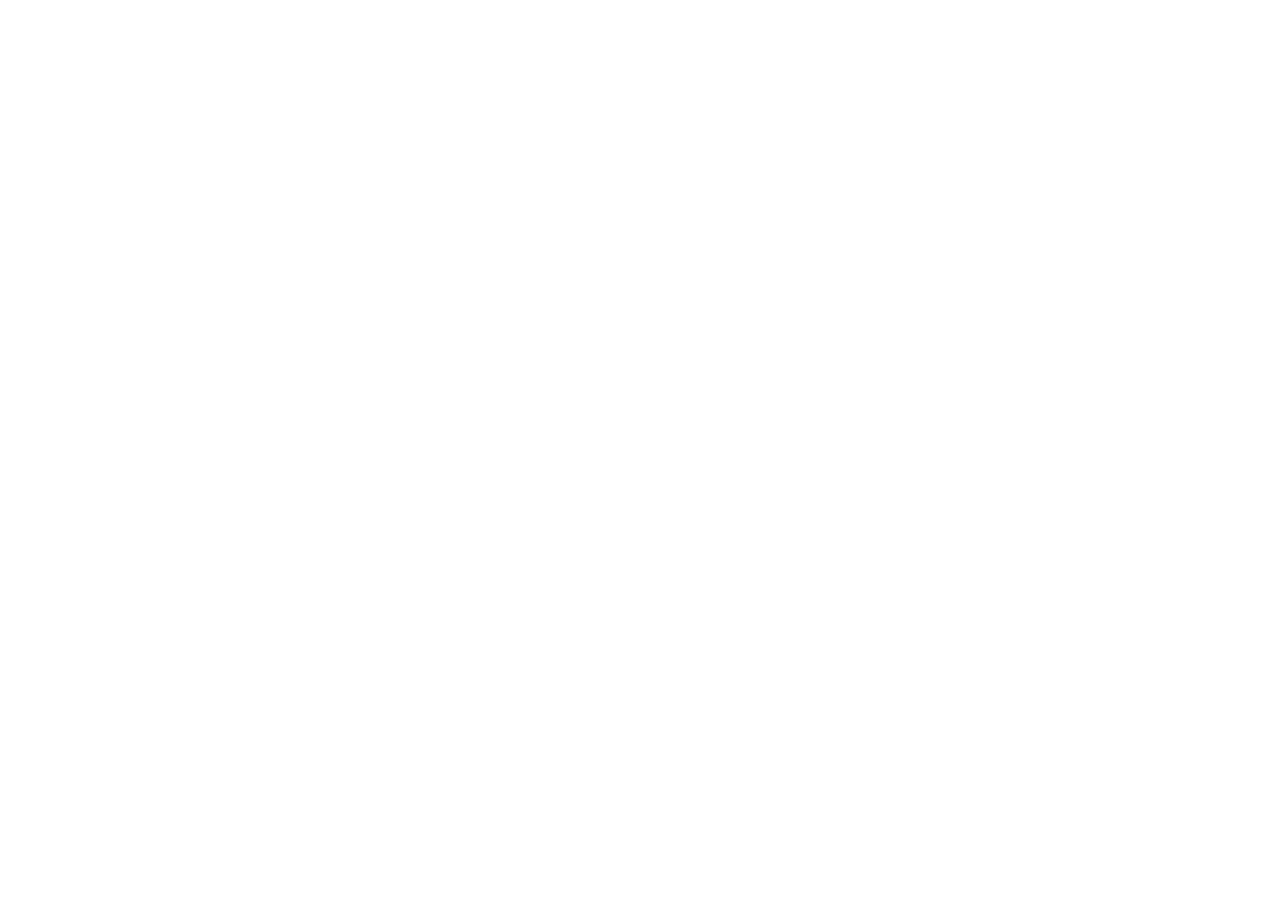
==== index.html @ ce3c278a "first commit" ====
<!DOCTYPE html>
<html lang="ja">

<head>
  <meta charset="UTF-8" />
  <meta name="viewport" content="width=device-width,initial-scale=1.0" />
  <meta name="format-detection" content="telephone=no" />
  <!-- meta情報 -->
  <title>watabe-ya</title>
  <meta name="description" content="" />
  <meta name="keywords" content="" />
  <!-- ogp -->
  <meta property="og:title" content="" />
  <meta property="og:type" content="" />
  <meta property="og:url" content="" />
  <meta property="og:image" content="" />
  <meta property="og:site_name" content="" />
  <meta property="og:description" content="" />
  <!-- ファビコン -->
  <link rel="”icon”" href="" />
  <!-- css -->
  <link rel="stylesheet" href="./css/styles.css">
  <!-- JavaScript -->
  <script src="https://code.jquery.com/jquery-3.6.0.js"></script>
  <script defer src="./js/script.js"></script>
</head>

<body>
  <!-- copy start -->
  <!-- copy end -->
</body>

</html>
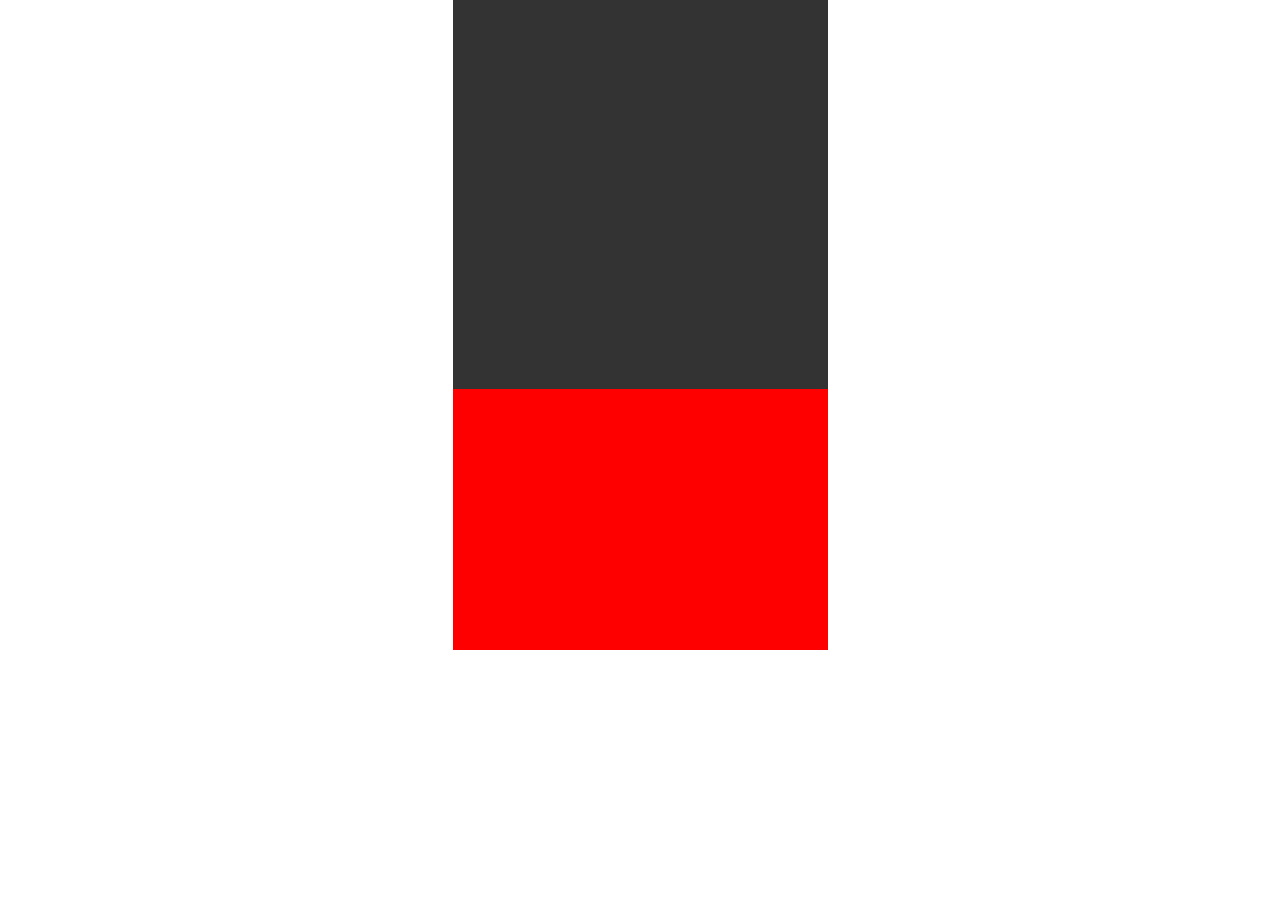
==== commit 2c57301c: "temp saved" ====
--- a/index.html
+++ b/index.html
@@ -17,7 +17,7 @@
   <meta property="og:site_name" content="" />
   <meta property="og:description" content="" />
   <!-- ファビコン -->
-  <link rel="”icon”" href="" />
+  <link rel="icon" href="images/favicon.ico" />
   <!-- css -->
   <link rel="stylesheet" href="./css/styles.css">
   <!-- JavaScript -->
@@ -26,8 +26,28 @@
 </head>
 
 <body>
-  <!-- copy start -->
-  <!-- copy end -->
+  <div class="box">
+    <!-- copy start -->
+    <div class="card">
+      <div class="card__inner">
+        <div class="card__contents">
+          <div class="card__contents--inner">
+            <div class="card__photo"></div>
+            <div class="card__content">
+              <div class="card__content--inner">
+                <h2 class="card__titile">メインタイトルが入ります。</h2>
+                <p class="explain">
+                  テキストが入ります。テキストが入ります。テキストが入ります。テキストが入ります。テキストが入ります。テキストが入ります。テキストが入ります。テキストが入ります。テキストが入ります。テキストが入ります。テキストが入ります。テキストが入ります。
+                </p>
+                <button class="btn">詳しく見る</button>
+              </div>
+            </div>
+          </div>
+        </div>
+      </div>
+    </div>
+    <!-- copy end -->
+  </div>
 </body>
 
 </html>--- a/css/styles.css
+++ b/css/styles.css
@@ -0,0 +1,221 @@
+@charset "UTF-8";
+body {
+  font-family: "";
+}
+
+.u-desktop {
+  display: none;
+}
+@media screen and (min-width: 768px) {
+  .u-desktop {
+    display: block;
+  }
+}
+
+@media screen and (min-width: 768px) {
+  .u-mobile {
+    display: none;
+  }
+}
+
+/* リキッドレイアウト対応 */
+html {
+  font-size: 16px;
+}
+@media (max-width: 375px) {
+  html {
+    font-size: 4.2666666667vw;
+  }
+}
+@media screen and (min-width: 768px) {
+  html {
+    font-size: 1.4545454545vw;
+  }
+}
+@media (min-width: 1100px) {
+  html {
+    font-size: 16px;
+  }
+}
+
+/* pcの電話番号発信対応 */
+@media screen and (min-width: 768px) {
+  a[href^="tel:"] {
+    pointer-events: none;
+  }
+}
+
+/* ホバー */
+a {
+  text-decoration: none;
+  color: inherit;
+  -webkit-transition: opacity 0.3s;
+  transition: opacity 0.3s;
+}
+@media screen and (min-width: 768px) {
+  a:hover {
+    opacity: 0.8;
+  }
+}
+
+*,
+*::before,
+*::after {
+  -webkit-box-sizing: border-box;
+          box-sizing: border-box;
+}
+
+/* Remove default padding */
+ul,
+ol {
+  padding: 0;
+}
+
+/* Remove default margin */
+body,
+h1,
+h2,
+h3,
+h4,
+p,
+ul,
+ol,
+figure,
+blockquote,
+dl,
+dd {
+  margin: 0;
+}
+
+/* Set core root defaults */
+html {
+  scroll-behavior: smooth;
+}
+
+/* Set core body defaults */
+body {
+  min-height: 100vh;
+  text-rendering: optimizeSpeed;
+  line-height: 1.5;
+}
+
+/* Remove list styles on ul, ol elements with a class attribute */
+ul,
+ol {
+  list-style: none;
+}
+
+/* A elements that don't have a class get default styles */
+a:not([class]) {
+  text-decoration-skip-ink: auto;
+}
+
+/* Make images easier to work with */
+img {
+  max-width: 100%;
+  display: block;
+  width: 100%;
+}
+
+/* Natural flow and rhythm in articles by default */
+article > * + * {
+  margin-top: 1em;
+}
+
+/* Inherit fonts for inputs and buttons */
+input,
+button,
+textarea,
+select {
+  font: inherit;
+}
+
+/* Blur images when they have no alt attribute */
+img:not([alt]) {
+  filter: url('data:image/svg+xml;charset=utf-8,<svg xmlns="http://www.w3.org/2000/svg"><filter id="filter"><feGaussianBlur stdDeviation="10" /></filter></svg>#filter');
+  -webkit-filter: blur(10px);
+          filter: blur(10px);
+}
+
+/* フォームリセット */
+input,
+button,
+select,
+textarea {
+  -webkit-appearance: none;
+  -moz-appearance: none;
+  appearance: none;
+  background: transparent;
+  border: none;
+  border-radius: 0;
+  font: inherit;
+  outline: none;
+}
+
+textarea {
+  resize: vertical;
+}
+
+input[type=checkbox],
+input[type=radio] {
+  display: none;
+}
+
+input[type=submit],
+input[type=button],
+label,
+button,
+select {
+  cursor: pointer;
+}
+
+select::-ms-expand {
+  display: none;
+}
+
+.box {
+  text-align: center;
+}
+.btn {
+  display: inline-block;
+  width: 90%;
+  border: #fff solid 1px;
+  color: #fff;
+}
+.card__contents--inner {
+  display: inline-block;
+  width: 100%;
+  position: absolute;
+  left: 0;
+  bottom: 0;
+}
+.card__contents {
+  width: 100%;
+  height: 100%;
+}
+.card__inner {
+  width: 100%;
+  height: 100%;
+}
+.card__photo {
+  display: inline-block;
+  width: 100%;
+  height: 261px;
+  height: 16.3125rem;
+  background-color: #f00;
+  position: absolute;
+  top: 0;
+  left: 0;
+}
+.card {
+  display: inline-block;
+  max-width: 375px;
+  max-width: 23.4375rem;
+  width: 100%;
+  height: 597px;
+  height: 37.3125rem;
+  background-color: #333;
+  color: #fff;
+  position: relative;
+}
+/*# sourceMappingURL=styles.css.map */
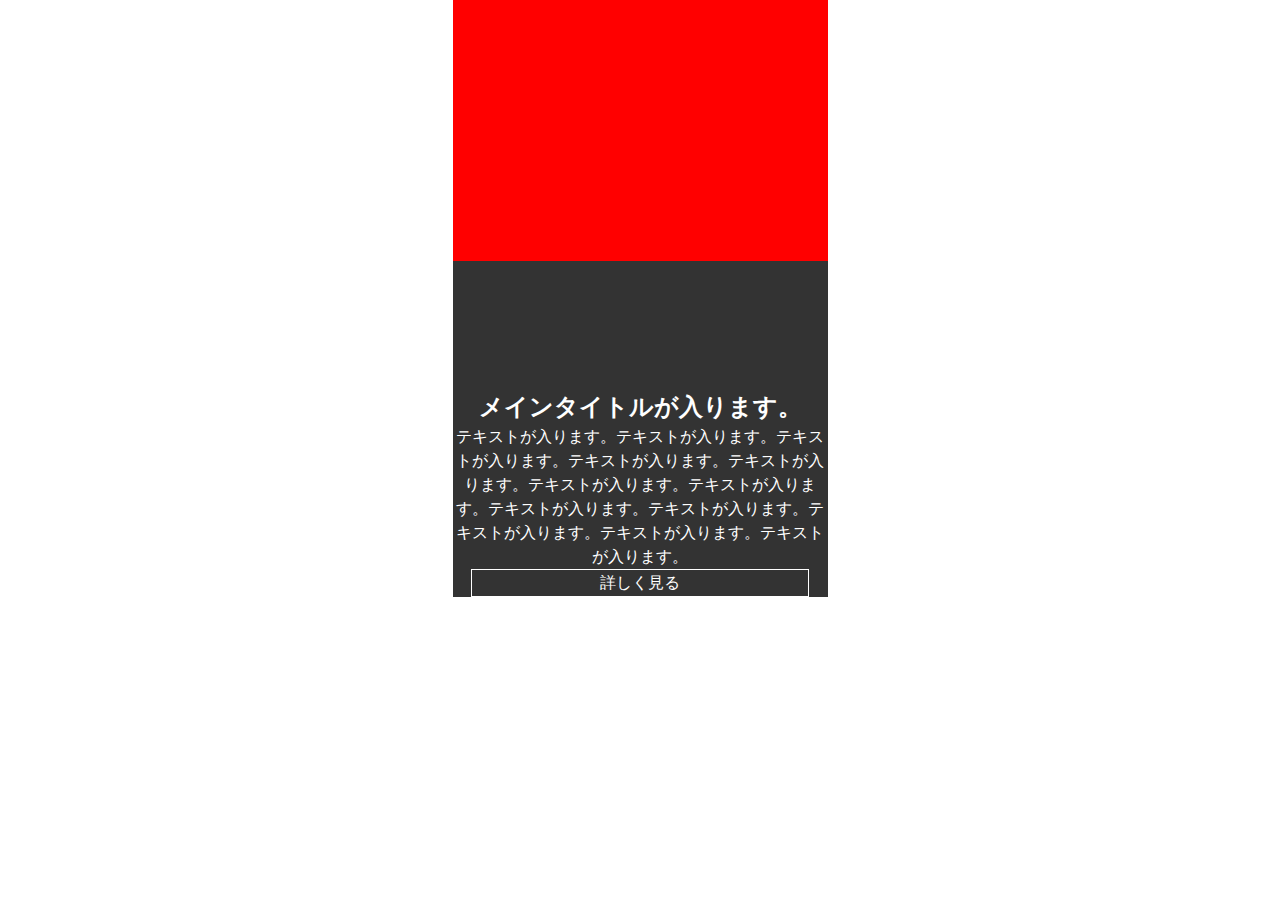
==== commit e3242c7c: "swiper slider実装前の保存" ====
--- a/index.html
+++ b/index.html
@@ -23,6 +23,9 @@
   <!-- JavaScript -->
   <script src="https://code.jquery.com/jquery-3.6.0.js"></script>
   <script defer src="./js/script.js"></script>
+  <!-- swiper -->
+  <link rel="stylesheet" href="https://unpkg.com/swiper@8/swiper-bundle.min.css" />
+  <script src="https://unpkg.com/swiper@8/swiper-bundle.min.js"></script>
 </head>
 
 <body>
@@ -32,7 +35,10 @@
       <div class="card__inner">
         <div class="card__contents">
           <div class="card__contents--inner">
-            <div class="card__photo"></div>
+            <div class="card__photo">
+              <!-- swiper s -->
+              <!-- swiper e -->
+            </div>
             <div class="card__content">
               <div class="card__content--inner">
                 <h2 class="card__titile">メインタイトルが入ります。</h2>
--- a/css/styles.css
+++ b/css/styles.css
@@ -95,7 +95,6 @@
 /* Set core body defaults */
 body {
   min-height: 100vh;
-  text-rendering: optimizeSpeed;
   line-height: 1.5;
 }
 
@@ -182,12 +181,16 @@
   border: #fff solid 1px;
   color: #fff;
 }
-.card__contents--inner {
+.card__content {
   display: inline-block;
   width: 100%;
   position: absolute;
   left: 0;
   bottom: 0;
+}
+.card__contents--inner {
+  width: 100%;
+  height: 100%;
 }
 .card__contents {
   width: 100%;
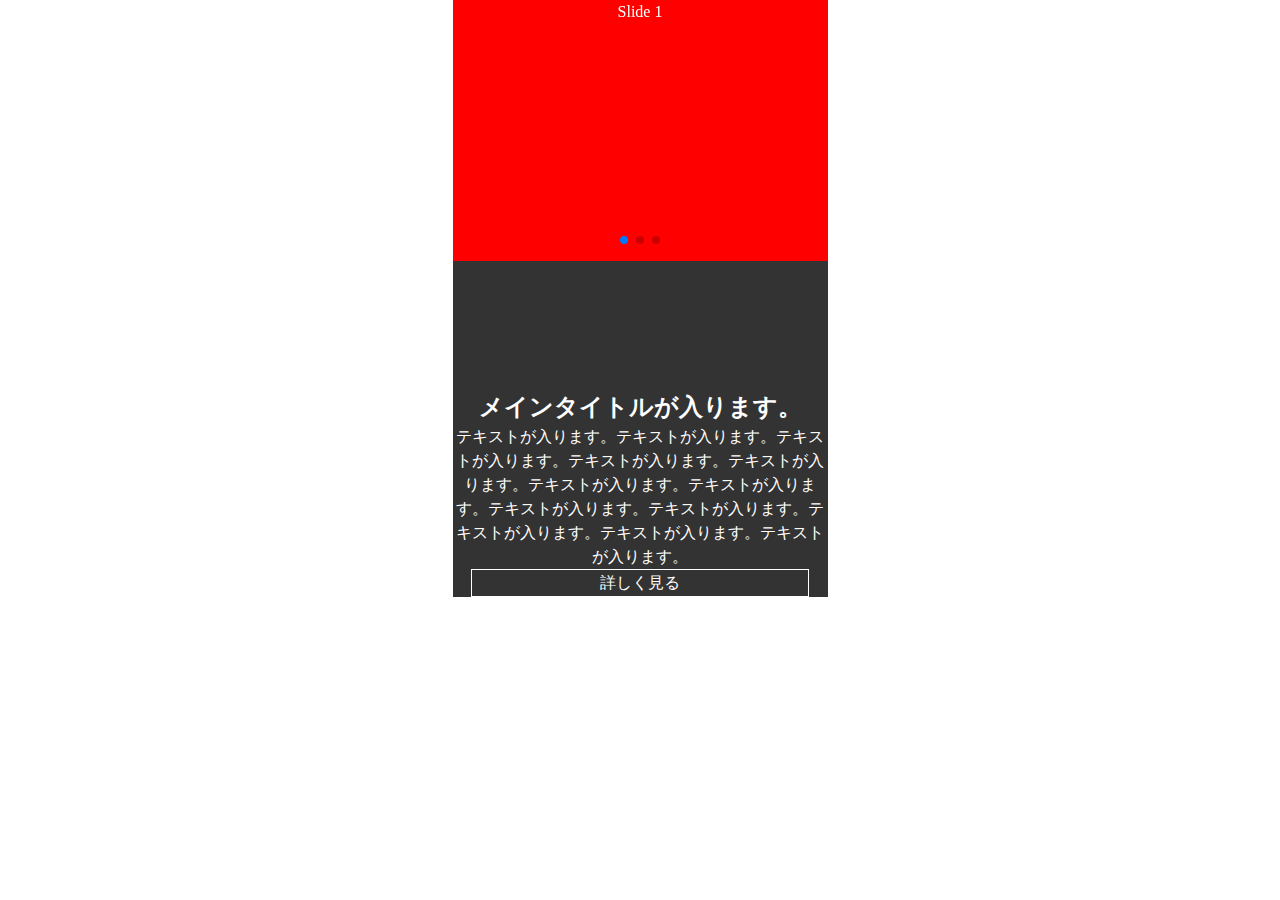
==== commit be335ccb: "実際に画像を入れて確認" ====
--- a/index.html
+++ b/index.html
@@ -36,8 +36,20 @@
         <div class="card__contents">
           <div class="card__contents--inner">
             <div class="card__photo">
-              <!-- swiper s -->
-              <!-- swiper e -->
+              <!-- Slider main container start -->
+              <div class="swiper">
+                <!-- Additional required wrapper -->
+                <div class="swiper-wrapper">
+                  <!-- Slides -->
+                  <div class="swiper-slide">Slide 1</div>
+                  <div class="swiper-slide">Slide 2</div>
+                  <div class="swiper-slide">Slide 3</div>
+                  ...
+                </div>
+                <!-- If we need pagination -->
+                <div class="swiper-pagination"></div>
+              </div>
+              <!-- Slider main container end -->
             </div>
             <div class="card__content">
               <div class="card__content--inner">
--- a/css/styles.css
+++ b/css/styles.css
@@ -221,4 +221,10 @@
   color: #fff;
   position: relative;
 }
+.swiper {
+  width: 375px;
+  width: 23.4375rem;
+  height: 261px;
+  height: 16.3125rem;
+}
 /*# sourceMappingURL=styles.css.map */
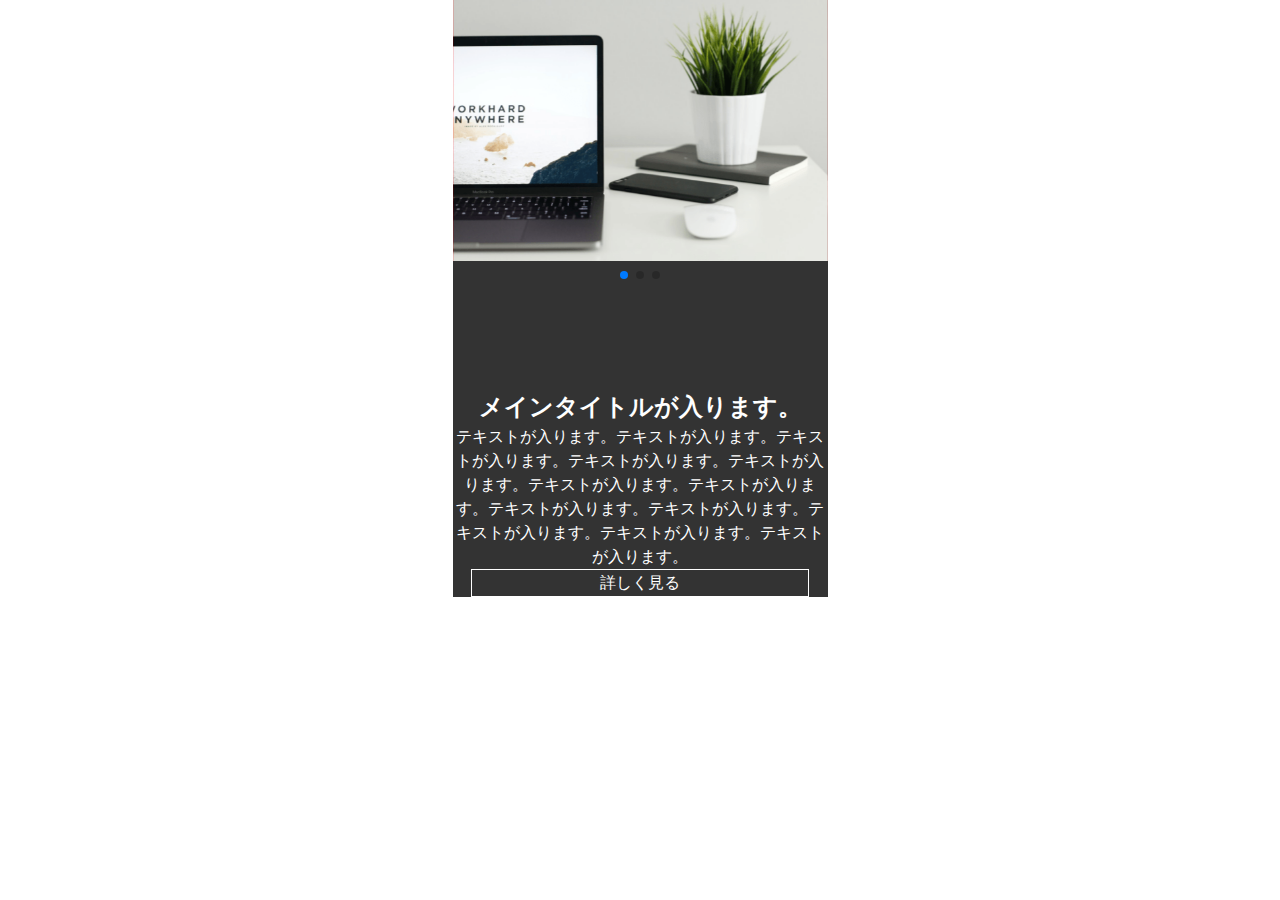
==== commit ee51c9d9: "初版（スマホ版はある程度完成。pagination も外側に設定済。）" ====
--- a/index.html
+++ b/index.html
@@ -20,11 +20,13 @@
   <link rel="icon" href="images/favicon.ico" />
   <!-- css -->
   <link rel="stylesheet" href="./css/styles.css">
+  <!-- css/swiper -->
+  <link rel="stylesheet" href="css/swiper-bundle.min.css">
   <!-- JavaScript -->
   <script src="https://code.jquery.com/jquery-3.6.0.js"></script>
   <script defer src="./js/script.js"></script>
   <!-- swiper -->
-  <link rel="stylesheet" href="https://unpkg.com/swiper@8/swiper-bundle.min.css" />
+  <!-- <link rel="stylesheet" href="https://unpkg.com/swiper@8/swiper-bundle.min.css" /> -->
   <script src="https://unpkg.com/swiper@8/swiper-bundle.min.js"></script>
 </head>
 
@@ -41,14 +43,13 @@
                 <!-- Additional required wrapper -->
                 <div class="swiper-wrapper">
                   <!-- Slides -->
-                  <div class="swiper-slide">Slide 1</div>
-                  <div class="swiper-slide">Slide 2</div>
-                  <div class="swiper-slide">Slide 3</div>
-                  ...
+                  <div class="swiper-slide"><img src="images/Rectangle1.png" alt=""></div>
+                  <div class="swiper-slide"><img src="images/Rectangle2.png" alt=""></div>
+                  <div class="swiper-slide"><img src="images/Rectangle3.png" alt=""></div>
                 </div>
-                <!-- If we need pagination -->
-                <div class="swiper-pagination"></div>
               </div>
+              <!-- If we need pagination -->
+              <div class="swiper-pagination"></div>
               <!-- Slider main container end -->
             </div>
             <div class="card__content">
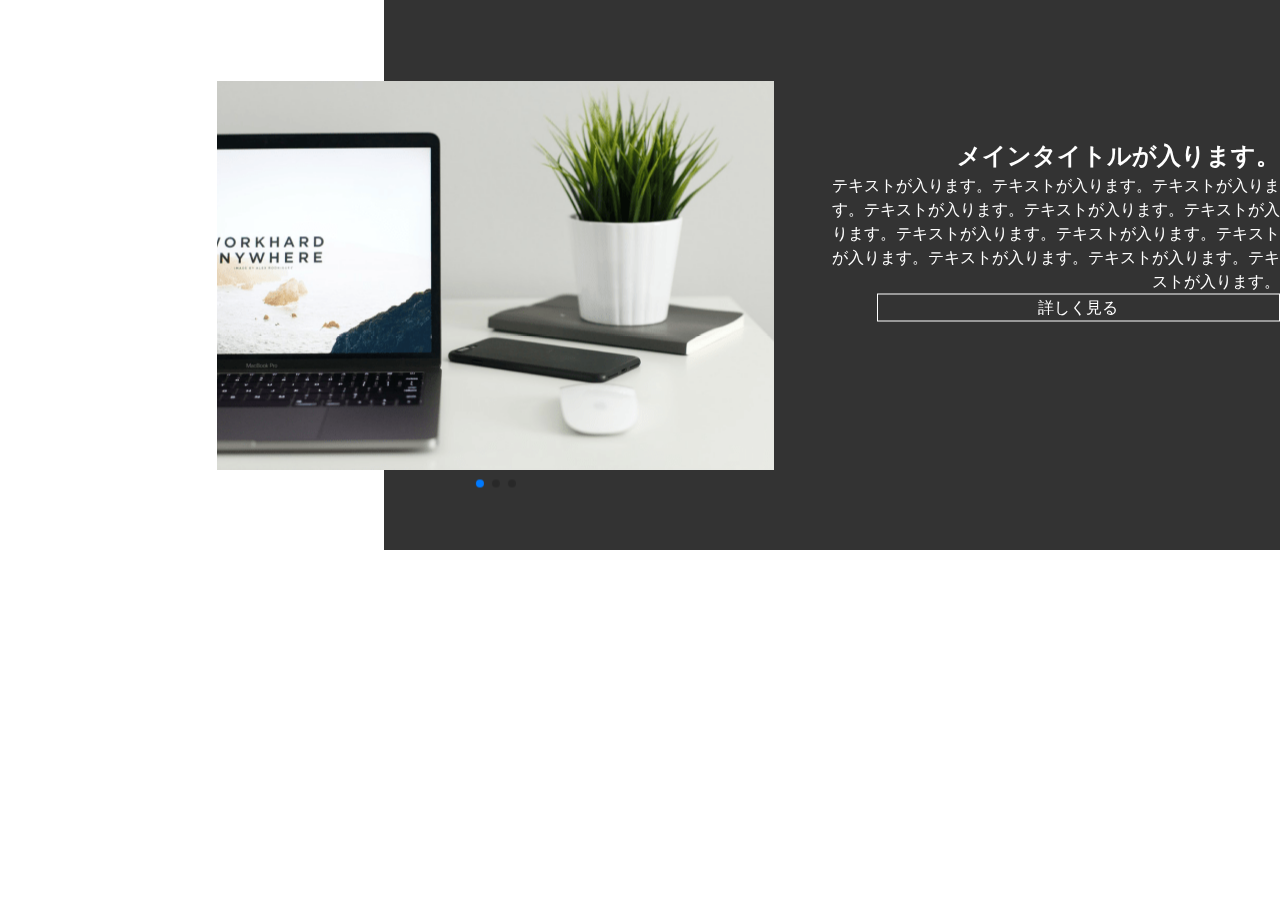
==== commit ca7ff7ba: "swiper(slide)、ボタンの slide も実装完了。" ====
--- a/index.html
+++ b/index.html
@@ -58,7 +58,7 @@
                 <p class="explain">
                   テキストが入ります。テキストが入ります。テキストが入ります。テキストが入ります。テキストが入ります。テキストが入ります。テキストが入ります。テキストが入ります。テキストが入ります。テキストが入ります。テキストが入ります。テキストが入ります。
                 </p>
-                <button class="btn">詳しく見る</button>
+                <button class="btn" onclick="location.href='page.html'"><span>詳しく見る</span></button>
               </div>
             </div>
           </div>
--- a/css/styles.css
+++ b/css/styles.css
@@ -175,12 +175,46 @@
 .box {
   text-align: center;
 }
+@media screen and (min-width: 768px) {
+  .box {
+    text-align: right;
+  }
+}
 .btn {
   display: inline-block;
   width: 90%;
   border: #fff solid 1px;
   color: #fff;
-}
+  position: relative;
+  overflow: hidden;
+}
+.btn::before {
+  content: "";
+  width: 100%;
+  height: 100%;
+  position: absolute;
+  top: 0;
+  left: 0;
+  background-color: #fff;
+  -webkit-transform: translate3d(-100%, 0, 0);
+          transform: translate3d(-100%, 0, 0);
+  -webkit-transition: 0.1s;
+  transition: 0.1s;
+}
+
+.btn:hover::before {
+  -webkit-transform: translate3d(0, 0, 0);
+          transform: translate3d(0, 0, 0);
+}
+
+.btn:hover span {
+  position: relative;
+  z-index: 5;
+  -webkit-transition: 0.1s;
+  transition: 0.1s;
+  color: #333;
+}
+
 .card__content {
   display: inline-block;
   width: 100%;
@@ -188,6 +222,14 @@
   left: 0;
   bottom: 0;
 }
+@media screen and (min-width: 768px) {
+  .card__content {
+    padding-left: 50%;
+    top: 50%;
+    -webkit-transform: translate(0%, -50%);
+            transform: translate(0%, -50%);
+  }
+}
 .card__contents--inner {
   width: 100%;
   height: 100%;
@@ -205,10 +247,19 @@
   width: 100%;
   height: 261px;
   height: 16.3125rem;
-  background-color: #f00;
   position: absolute;
   top: 0;
   left: 0;
+}
+@media screen and (min-width: 768px) {
+  .card__photo {
+    max-width: 34.8125rem;
+    width: 100%;
+    height: 24.3125rem;
+    top: 50%;
+    -webkit-transform: translate(-30%, -50%);
+            transform: translate(-30%, -50%);
+  }
 }
 .card {
   display: inline-block;
@@ -221,10 +272,15 @@
   color: #fff;
   position: relative;
 }
+@media screen and (min-width: 768px) {
+  .card {
+    max-width: 56rem;
+    width: 100%;
+    height: 34.375rem;
+  }
+}
 .swiper {
-  width: 375px;
-  width: 23.4375rem;
-  height: 261px;
-  height: 16.3125rem;
+  width: 100%;
+  height: 100%;
 }
 /*# sourceMappingURL=styles.css.map */
